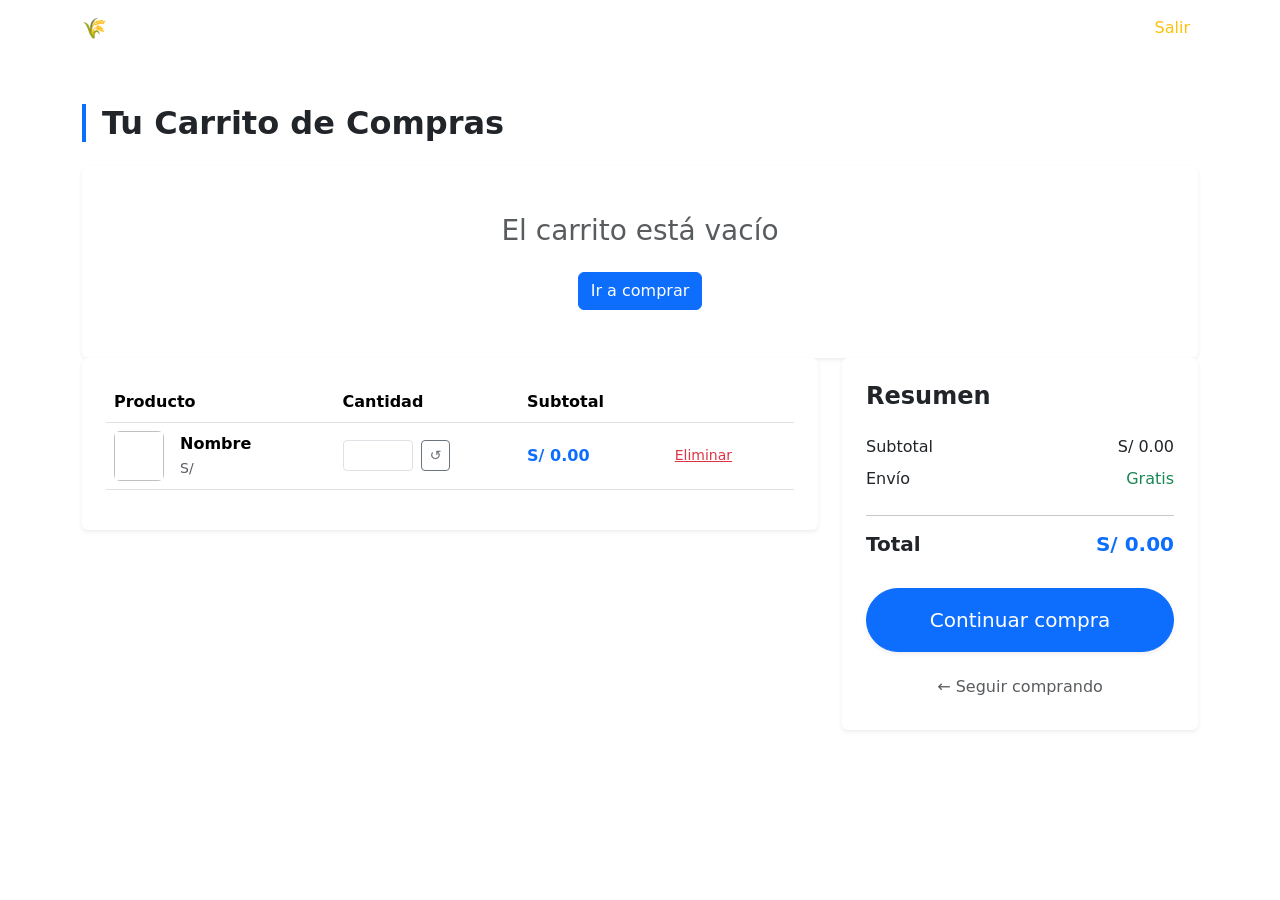
==== src/main/resources/templates/cart.html @ cef48a29 "feat: integrate main changes and add core project code (pom.xml, src)" ====
<!DOCTYPE html>
<html xmlns:th="http://www.thymeleaf.org">
<head>
    <meta charset="UTF-8">
    <title>Kiwisha - Carrito</title>
    <link href="https://cdn.jsdelivr.net/npm/bootstrap@5.3.0/dist/css/bootstrap.min.css" rel="stylesheet">
    <link rel="stylesheet" th:href="@{/css/style.css}">
</head>
<body>

<nav class="navbar navbar-expand-lg navbar-dark">
    <div class="container">
        <a class="navbar-brand fw-bold" href="/">🌾 Kiwisha</a>
        <div class="collapse navbar-collapse">
            <ul class="navbar-nav me-auto">
                <li class="nav-item"><a class="nav-link" href="/">Inicio</a></li>
                <li class="nav-item"><a class="nav-link" href="/productos">Catálogo</a></li>
            </ul>
            <ul class="navbar-nav">
                <li th:if="${session.user == null}" class="nav-item"><a class="nav-link" href="/login">Login</a></li>
                <li th:if="${session.user != null}" class="nav-item"><span class="nav-link text-white" th:text="${'Hola, ' + session.user}"></span></li>
                <li th:if="${session.user != null}" class="nav-item"><a class="nav-link text-warning" href="/logout">Salir</a></li>
            </ul>
        </div>
    </div>
</nav>

<div class="container my-5">
    <h2 class="fw-bold mb-4 border-start border-4 border-primary ps-3">Tu Carrito de Compras</h2>
    
    <div th:if="${cart.empty}" class="text-center py-5 bg-white rounded shadow-sm">
        <h3 class="text-muted">El carrito está vacío</h3>
        <a href="/productos" class="btn btn-primary mt-3">Ir a comprar</a>
    </div>

    <div th:if="${!cart.empty}" class="row g-4">
        <div class="col-md-8">
            <div class="bg-white rounded shadow-sm p-4">
                <table class="table align-middle">
                    <thead>
                        <tr>
                            <th>Producto</th>
                            <th>Cantidad</th>
                            <th>Subtotal</th>
                            <th></th>
                        </tr>
                    </thead>
                    <tbody>
                        <tr th:each="item : ${cart}">
                            <td>
                                <div class="d-flex align-items-center">
                                    <img th:src="${item.product.imageUrl}" class="rounded me-3" style="width: 50px; height: 50px; object-fit: cover;">
                                    <div>
                                        <div class="fw-bold" th:text="${item.product.name}">Nombre</div>
                                        <small class="text-muted">S/ <span th:text="${item.product.price}"></span></small>
                                    </div>
                                </div>
                            </td>
                            <td>
                                <form th:action="@{/carrito/actualizar}" method="post" class="d-flex align-items-center">
                                    <input type="hidden" name="productId" th:value="${item.product.id}">
                                    <input type="number" name="quantity" th:value="${item.quantity}" class="form-control form-control-sm me-2" style="width: 70px;" min="1" th:max="${item.product.stock}">
                                    <button type="submit" class="btn btn-sm btn-outline-secondary">↺</button>
                                </form>
                            </td>
                            <td class="fw-bold text-primary">S/ <span th:text="${#numbers.formatDecimal(item.subtotal, 1, 2)}">0.00</span></td>
                            <td>
                                <a th:href="@{/carrito/eliminar/{id}(id=${item.product.id})}" class="btn btn-sm btn-link text-danger">Eliminar</a>
                            </td>
                        </tr>
                    </tbody>
                </table>
            </div>
        </div>
        <div class="col-md-4">
            <div class="bg-white rounded shadow-sm p-4 sticky-top">
                <h4 class="fw-bold mb-4">Resumen</h4>
                <div class="d-flex justify-content-between mb-2">
                    <span>Subtotal</span>
                    <span>S/ <span th:text="${#numbers.formatDecimal(total, 1, 2)}">0.00</span></span>
                </div>
                <div class="d-flex justify-content-between mb-4">
                    <span>Envío</span>
                    <span class="text-success">Gratis</span>
                </div>
                <hr>
                <div class="d-flex justify-content-between mb-4">
                    <span class="h5 fw-bold">Total</span>
                    <span class="h5 fw-bold text-primary">S/ <span th:text="${#numbers.formatDecimal(total, 1, 2)}">0.00</span></span>
                </div>
                <div class="d-grid">
                    <a href="/carrito/checkout" class="btn btn-primary btn-lg py-3 rounded-pill shadow-sm">Continuar compra</a>
                </div>
                <a href="/productos" class="btn btn-link w-100 text-muted mt-3 text-decoration-none">← Seguir comprando</a>
            </div>
        </div>
    </div>
</div>

</body>
</html>
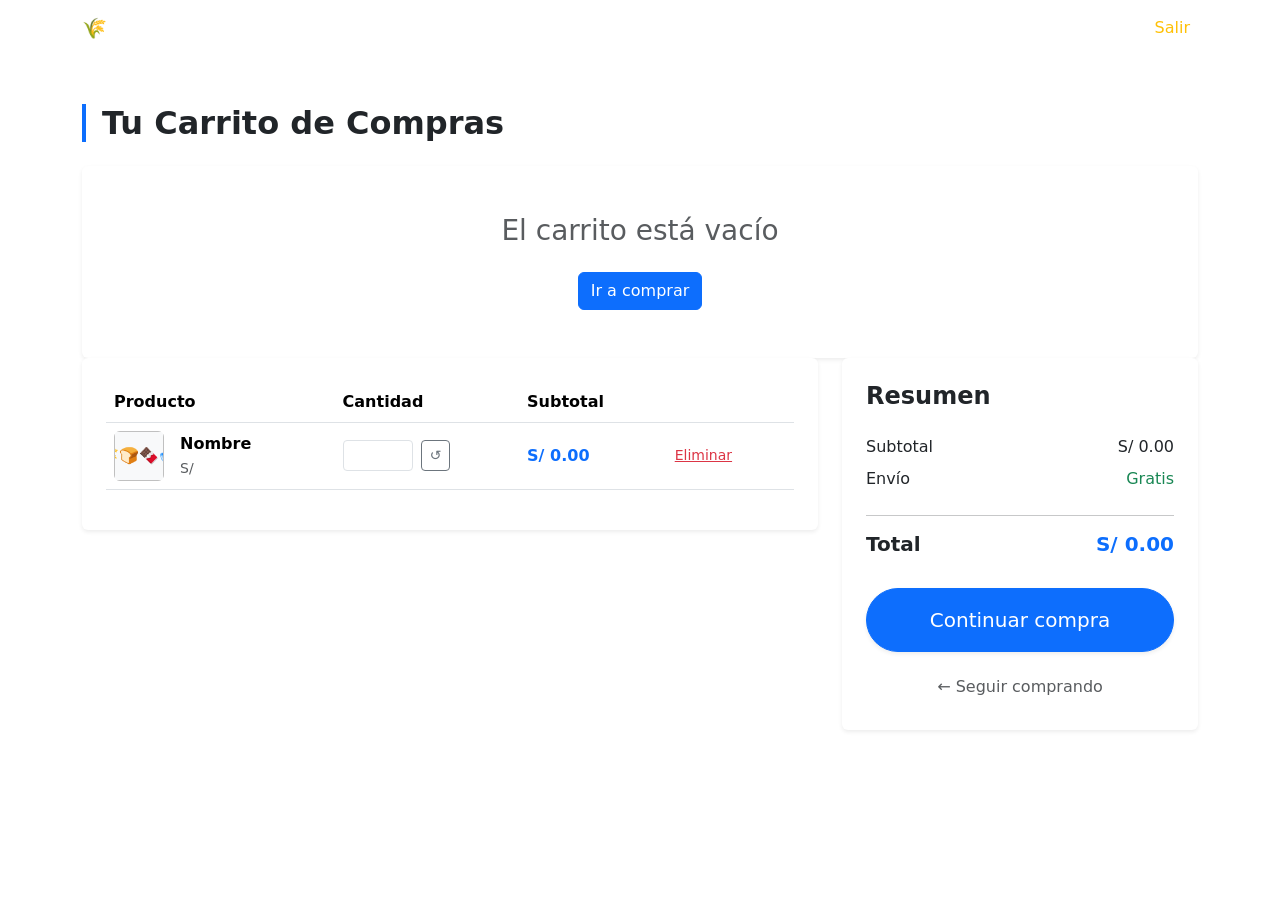
==== commit 83ff069a: "feat: complete sprint 2 integration (sanitized)" ====
--- a/src/main/resources/templates/cart.html
+++ b/src/main/resources/templates/cart.html
@@ -49,7 +49,14 @@
                         <tr th:each="item : ${cart}">
                             <td>
                                 <div class="d-flex align-items-center">
-                                    <img th:src="${item.product.imageUrl}" class="rounded me-3" style="width: 50px; height: 50px; object-fit: cover;">
+                                    <div class="rounded me-3 bg-light d-flex align-items-center justify-content-center" style="width: 50px; height: 50px; position: relative; overflow: hidden;">
+                                        <img th:src="${item.product.imageUrl}" class="position-absolute top-0 start-0 w-100 h-100" style="object-fit: cover;" onerror="this.style.display='none'">
+                                        <!-- Fallback por Categoría -->
+                                        <span th:if="${item.product.category == 'Granos'}">🌾</span>
+                                        <span th:if="${item.product.category == 'Harinas'}">🍞</span>
+                                        <span th:if="${item.product.category == 'Snacks'}">🍫</span>
+                                        <span th:if="${item.product.category != 'Granos' && item.product.category != 'Harinas' && item.product.category != 'Snacks'}">🥣</span>
+                                    </div>
                                     <div>
                                         <div class="fw-bold" th:text="${item.product.name}">Nombre</div>
                                         <small class="text-muted">S/ <span th:text="${item.product.price}"></span></small>
